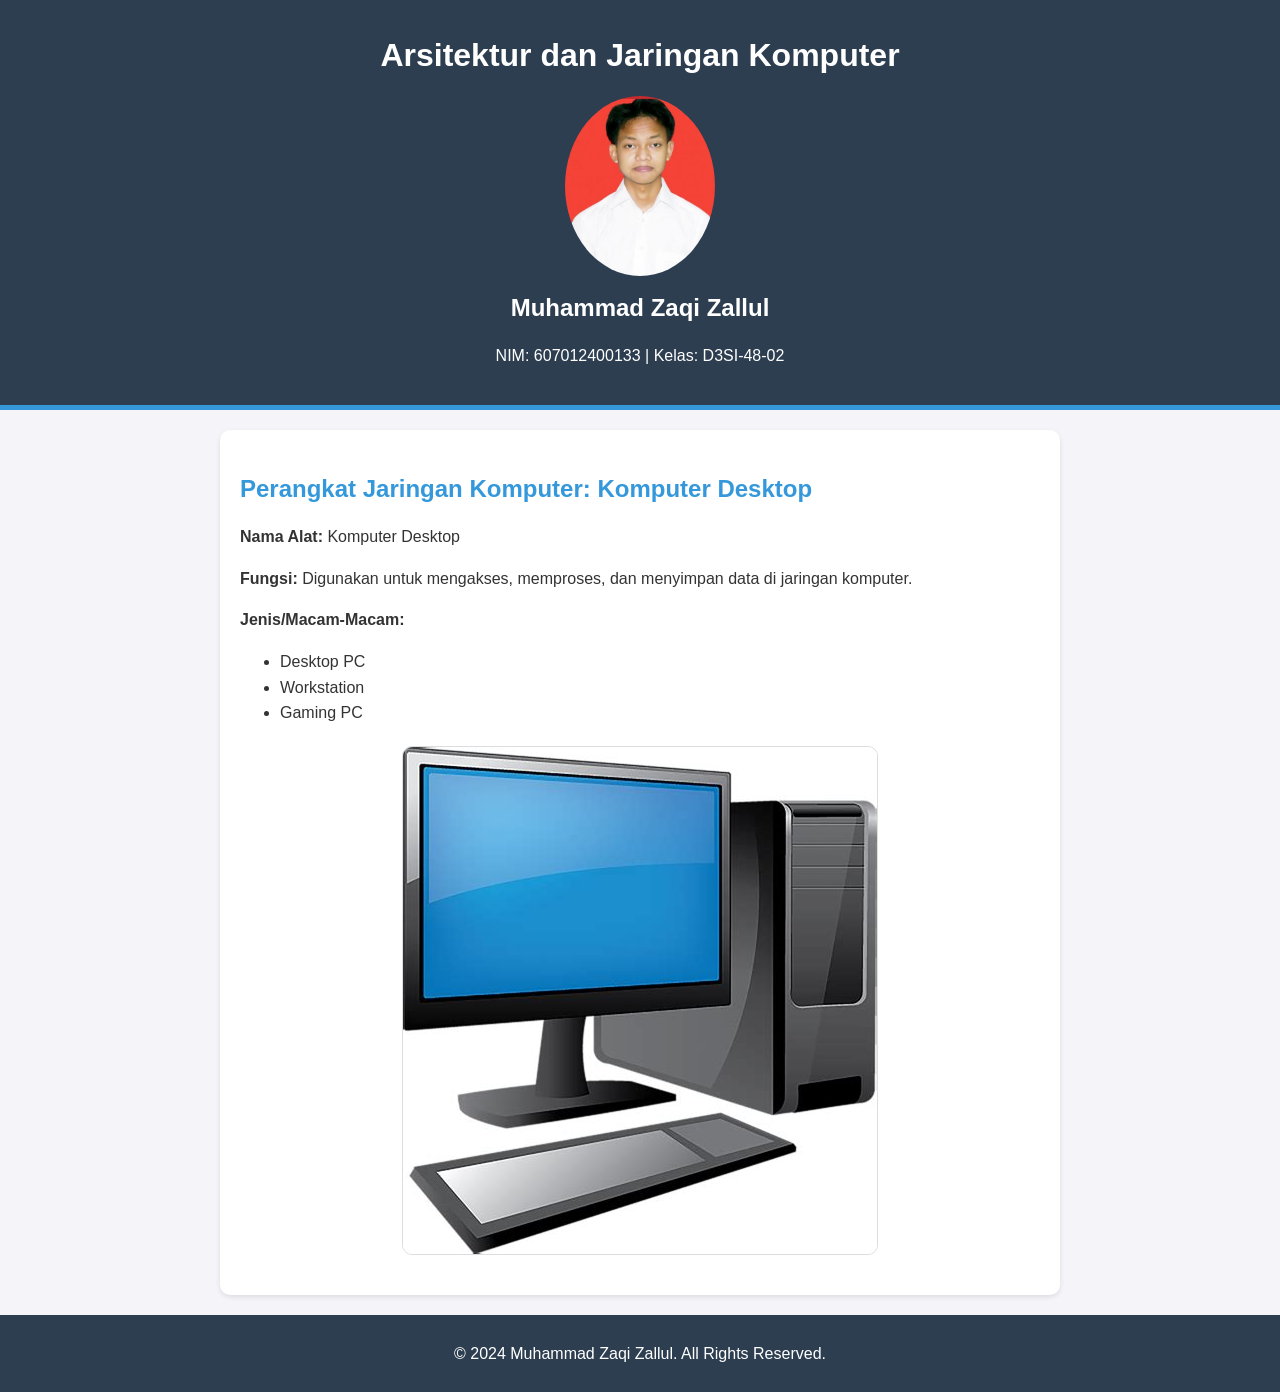
==== index.html @ 5224b15b "Rename TUBESJARKOM.html to index.html" ====
<!DOCTYPE html>
<html lang="en">
<head>
    <meta charset="UTF-8">
    <meta name="viewport" content="width=device-width, initial-scale=1.0">
    <title>Tugas Besar Jaringan Komputer</title>
    <style>
        body { 
            font-family: Arial, sans-serif; 
            margin: 0; 
            padding: 0; 
            background-color: #f4f4f9; 
            color: #333; 
            line-height: 1.6; 
        }
        header { 
            background: #2c3e50; 
            color: #fff; 
            padding: 20px 0; 
            text-align: center; 
            border-bottom: 5px solid #3498db; 
        }
        header img { 
            width: 150px; 
            height: auto; 
            border-radius: 50%; 
            margin-top: 10px; 
        }
        header h1 { margin: 10px 0 5px; }
        header h2 { margin: 5px 0; }
        section { 
            max-width: 800px; 
            margin: 20px auto; 
            background: #fff; 
            padding: 20px; 
            box-shadow: 0 2px 5px rgba(0,0,0,0.1); 
            border-radius: 10px; 
        }
        section h2 { 
            color: #3498db; 
            margin-bottom: 15px; 
        }
        section img { 
            display: block; 
            max-width: 100%; 
            height: auto; 
            margin: 20px auto; 
            border-radius: 10px; 
            border: 1px solid #ddd; 
        }
        footer { 
            text-align: center; 
            padding: 10px; 
            background: #2c3e50; 
            color: #fff; 
            margin-top: 20px; 
        }
    </style>
</head>
<body>
    <header>
        <h1>Arsitektur dan Jaringan Komputer</h1>
        <img src="foto.jpg" alt="Foto Pembuat">
        <h2>Muhammad Zaqi Zallul</h2>
        <p>NIM: 607012400133 | Kelas: D3SI-48-02</p>
    </header>
    <section>
        <h2>Perangkat Jaringan Komputer: Komputer Desktop</h2>
        <p><strong>Nama Alat:</strong> Komputer Desktop</p>
        <p><strong>Fungsi:</strong> Digunakan untuk mengakses, memproses, dan menyimpan data di jaringan komputer.</p>
        <p><strong>Jenis/Macam-Macam:</strong></p>
        <ul>
            <li>Desktop PC</li>
            <li>Workstation</li>
            <li>Gaming PC</li>
        </ul>
        <img src="komputer.jpg" alt="Gambar Komputer Desktop">
    </section>
    <footer>
        <p>&copy; 2024 Muhammad Zaqi Zallul. All Rights Reserved.</p>
    </footer>
</body>
</html>
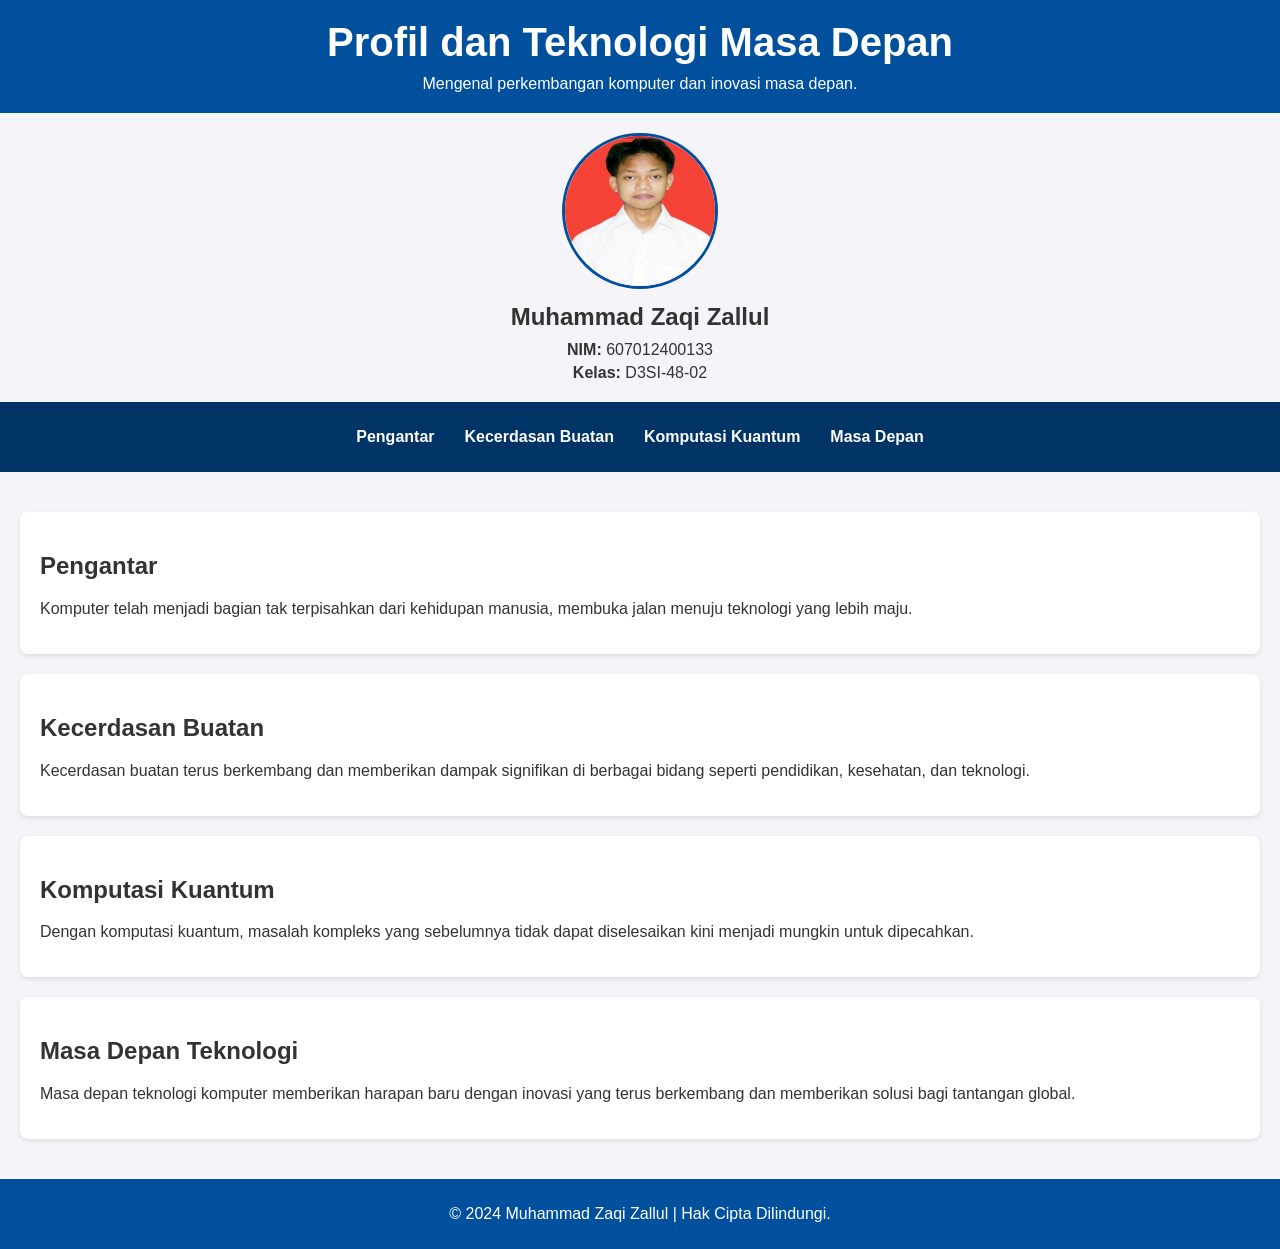
==== commit 7fb93ebe: "Add files via upload" ====
--- a/index.html
+++ b/index.html
@@ -1,84 +1,61 @@
-
 <!DOCTYPE html>
-<html lang="en">
+<html lang="id">
 <head>
     <meta charset="UTF-8">
     <meta name="viewport" content="width=device-width, initial-scale=1.0">
-    <title>Tugas Besar Jaringan Komputer</title>
-    <style>
-        body { 
-            font-family: Arial, sans-serif; 
-            margin: 0; 
-            padding: 0; 
-            background-color: #f4f4f9; 
-            color: #333; 
-            line-height: 1.6; 
-        }
-        header { 
-            background: #2c3e50; 
-            color: #fff; 
-            padding: 20px 0; 
-            text-align: center; 
-            border-bottom: 5px solid #3498db; 
-        }
-        header img { 
-            width: 150px; 
-            height: auto; 
-            border-radius: 50%; 
-            margin-top: 10px; 
-        }
-        header h1 { margin: 10px 0 5px; }
-        header h2 { margin: 5px 0; }
-        section { 
-            max-width: 800px; 
-            margin: 20px auto; 
-            background: #fff; 
-            padding: 20px; 
-            box-shadow: 0 2px 5px rgba(0,0,0,0.1); 
-            border-radius: 10px; 
-        }
-        section h2 { 
-            color: #3498db; 
-            margin-bottom: 15px; 
-        }
-        section img { 
-            display: block; 
-            max-width: 100%; 
-            height: auto; 
-            margin: 20px auto; 
-            border-radius: 10px; 
-            border: 1px solid #ddd; 
-        }
-        footer { 
-            text-align: center; 
-            padding: 10px; 
-            background: #2c3e50; 
-            color: #fff; 
-            margin-top: 20px; 
-        }
-    </style>
+    <title>Profil dan Teknologi Komputer</title>
+    <link rel="stylesheet" href="style.css">
 </head>
 <body>
     <header>
-        <h1>Arsitektur dan Jaringan Komputer</h1>
-        <img src="foto.jpg" alt="Foto Pembuat">
+        <div class="container">
+            <h1>Profil dan Teknologi Masa Depan</h1>
+            <p>Mengenal perkembangan komputer dan inovasi masa depan.</p>
+        </div>
+    </header>
+
+    <div class="profile">
+        <img src="foto.jpg" alt="Foto Muhammad Zaqi Zallul">
         <h2>Muhammad Zaqi Zallul</h2>
-        <p>NIM: 607012400133 | Kelas: D3SI-48-02</p>
-    </header>
-    <section>
-        <h2>Perangkat Jaringan Komputer: Komputer Desktop</h2>
-        <p><strong>Nama Alat:</strong> Komputer Desktop</p>
-        <p><strong>Fungsi:</strong> Digunakan untuk mengakses, memproses, dan menyimpan data di jaringan komputer.</p>
-        <p><strong>Jenis/Macam-Macam:</strong></p>
+        <p><strong>NIM:</strong> 607012400133</p>
+        <p><strong>Kelas:</strong> D3SI-48-02</p>
+    </div>
+
+    <nav>
         <ul>
-            <li>Desktop PC</li>
-            <li>Workstation</li>
-            <li>Gaming PC</li>
+            <li><a href="#pengantar">Pengantar</a></li>
+            <li><a href="#">Kecerdasan Buatan</a></li>
+            <li><a href="#kuantum">Komputasi Kuantum</a></li>
+            <li><a href="#masa-depan">Masa Depan</a></li>
         </ul>
-        <img src="komputer.jpg" alt="Gambar Komputer Desktop">
-    </section>
+    </nav>
+
+    <main>
+        <section id="pengantar">
+            <h2>Pengantar</h2>
+            <p>Komputer telah menjadi bagian tak terpisahkan dari kehidupan manusia, membuka jalan menuju teknologi yang lebih maju.</p>
+        </section>
+
+        <section id="ai">
+            <h2>Kecerdasan Buatan</h2>
+            <p>Kecerdasan buatan terus berkembang dan memberikan dampak signifikan di berbagai bidang seperti pendidikan, kesehatan, dan teknologi.</p>
+        </section>
+
+        <section id="kuantum">
+            <h2>Komputasi Kuantum</h2>
+            <p>Dengan komputasi kuantum, masalah kompleks yang sebelumnya tidak dapat diselesaikan kini menjadi mungkin untuk dipecahkan.</p>
+        </section>
+
+        <section id="masa-depan">
+            <h2>Masa Depan Teknologi</h2>
+            <p>Masa depan teknologi komputer memberikan harapan baru dengan inovasi yang terus berkembang dan memberikan solusi bagi tantangan global.</p>
+        </section>
+    </main>
+
     <footer>
-        <p>&copy; 2024 Muhammad Zaqi Zallul. All Rights Reserved.</p>
+        <p>&copy; 2024 Muhammad Zaqi Zallul | Hak Cipta Dilindungi.</p>
     </footer>
+
+    <script src="script.js"></script>
 </body>
 </html>
--- a/style.css
+++ b/style.css
@@ -0,0 +1,94 @@
+/* General Styles */
+body {
+  font-family: 'Arial', sans-serif;
+  margin: 0;
+  padding: 0;
+  background-color: #f4f4f9;
+  color: #333;
+}
+
+/* Header */
+header {
+  background: #00509e;
+  color: #fff;
+  text-align: center;
+  padding: 20px 0;
+}
+
+header h1 {
+  margin: 0;
+  font-size: 2.5em;
+}
+
+header p {
+  margin: 10px 0 0;
+}
+
+/* Profile Section */
+.profile {
+  text-align: center;
+  margin: 20px auto;
+}
+
+.profile img {
+  width: 150px;
+  height: 150px;
+  border-radius: 50%;
+  border: 3px solid #00509e;
+}
+
+.profile h2 {
+  margin: 10px 0;
+  font-size: 1.5em;
+}
+
+.profile p {
+  margin: 5px 0;
+  font-size: 1em;
+}
+
+
+nav {
+  background: #003366;
+  color: #fff;
+  padding: 10px 0;
+}
+
+nav ul {
+  list-style: none;
+  padding: 0;
+  display: flex;
+  justify-content: center;
+}
+
+nav ul li {
+  margin: 0 15px;
+}
+
+nav ul li a {
+  color: #fff;
+  text-decoration: none;
+  font-weight: bold;
+}
+
+
+main {
+  padding: 20px;
+}
+
+section {
+  margin: 20px 0;
+  background: #fff;
+  border-radius: 8px;
+  padding: 20px;
+  box-shadow: 0 2px 5px rgba(0, 0, 0, 0.1);
+}
+
+
+footer {
+  text-align: center;
+  background: #00509e;
+  color: #fff;
+  padding: 10px 0;
+  margin-top: 20px;
+}
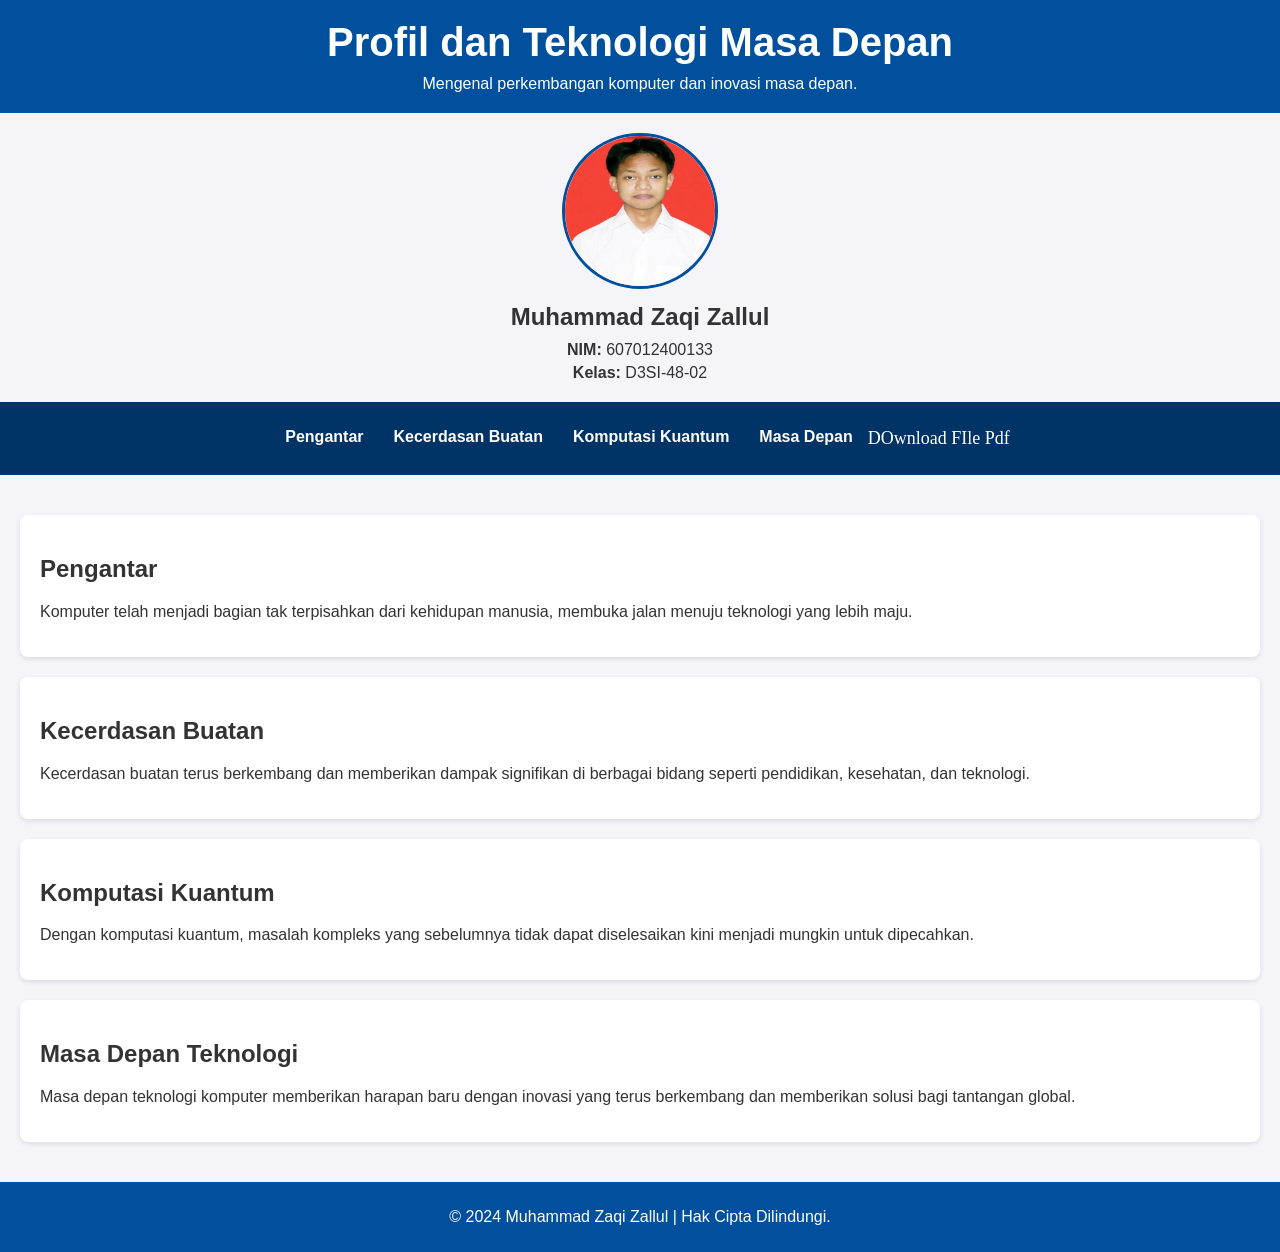
==== commit 2dd36b5f: "Add files via upload" ====
--- a/index.html
+++ b/index.html
@@ -27,6 +27,7 @@
             <li><a href="#">Kecerdasan Buatan</a></li>
             <li><a href="#kuantum">Komputasi Kuantum</a></li>
             <li><a href="#masa-depan">Masa Depan</a></li>
+            <a style="color: white; text-decoration: none; font-family: 'Times New Roman', Times, serif; font-size: 18px;" href="Tutorial hosting.pdf">DOwnload FIle Pdf</a>
         </ul>
     </nav>
 
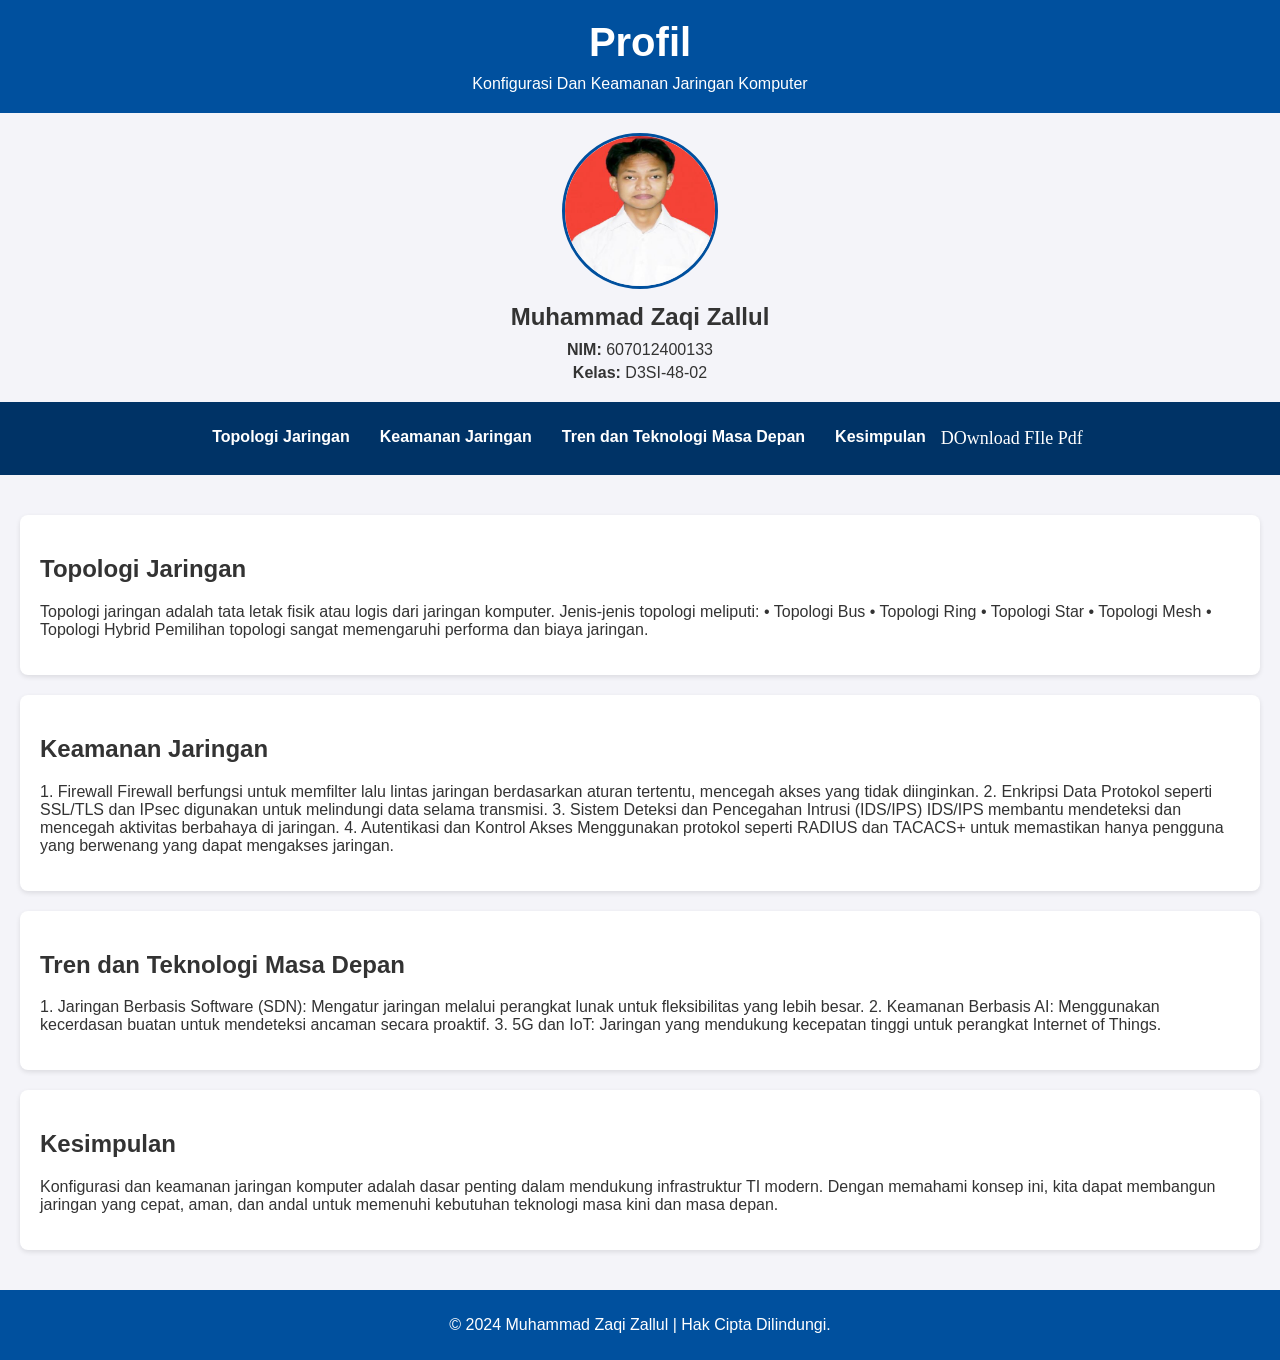
==== commit 70e162c3: "Add files via upload" ====
--- a/index.html
+++ b/index.html
@@ -9,8 +9,8 @@
 <body>
     <header>
         <div class="container">
-            <h1>Profil dan Teknologi Masa Depan</h1>
-            <p>Mengenal perkembangan komputer dan inovasi masa depan.</p>
+            <h1>Profil</h1>
+            <p>Konfigurasi Dan Keamanan Jaringan Komputer   </p>
         </div>
     </header>
 
@@ -23,33 +23,67 @@
 
     <nav>
         <ul>
-            <li><a href="#pengantar">Pengantar</a></li>
-            <li><a href="#">Kecerdasan Buatan</a></li>
-            <li><a href="#kuantum">Komputasi Kuantum</a></li>
-            <li><a href="#masa-depan">Masa Depan</a></li>
-            <a style="color: white; text-decoration: none; font-family: 'Times New Roman', Times, serif; font-size: 18px;" href="Tutorial hosting.pdf">DOwnload FIle Pdf</a>
+            <li><a href="#pengantar">Topologi Jaringan</a></li>
+            <li><a href="#">Keamanan Jaringan
+            </a></li>
+            <li><a href="#kuantum">Tren dan Teknologi Masa Depan</a></li>
+            <li><a href="#masa-depan">Kesimpulan</a></li>
+            <a style="color: white; text-decoration: none; font-family: 'Times New Roman', Times, serif; font-size: 18px;" href="ZaqiHosting.pdf">DOwnload FIle Pdf</a>
         </ul>
     </nav>
 
     <main>
         <section id="pengantar">
-            <h2>Pengantar</h2>
-            <p>Komputer telah menjadi bagian tak terpisahkan dari kehidupan manusia, membuka jalan menuju teknologi yang lebih maju.</p>
+            <h2>Topologi Jaringan            </h2>
+            <p>Topologi jaringan adalah tata letak fisik atau logis dari jaringan komputer. Jenis-jenis topologi meliputi:
+                •	Topologi Bus
+                •	Topologi Ring
+                •	Topologi Star
+                •	Topologi Mesh
+                •	Topologi Hybrid
+            
+            Pemilihan topologi sangat memengaruhi performa dan biaya jaringan.
+            
+            </p>
         </section>
 
         <section id="ai">
-            <h2>Kecerdasan Buatan</h2>
-            <p>Kecerdasan buatan terus berkembang dan memberikan dampak signifikan di berbagai bidang seperti pendidikan, kesehatan, dan teknologi.</p>
+            <h2>Keamanan Jaringan
+            </h2>
+            <p>1. Firewall
+
+                Firewall berfungsi untuk memfilter lalu lintas jaringan berdasarkan aturan tertentu, mencegah akses yang tidak diinginkan.
+                
+                2. Enkripsi Data
+                
+                Protokol seperti SSL/TLS dan IPsec digunakan untuk melindungi data selama transmisi.
+                
+                3. Sistem Deteksi dan Pencegahan Intrusi (IDS/IPS)
+                
+                IDS/IPS membantu mendeteksi dan mencegah aktivitas berbahaya di jaringan.
+                
+                4. Autentikasi dan Kontrol Akses
+                
+                Menggunakan protokol seperti RADIUS dan TACACS+ untuk memastikan hanya pengguna yang berwenang yang dapat mengakses jaringan.
+                
+                </p>
         </section>
 
         <section id="kuantum">
-            <h2>Komputasi Kuantum</h2>
-            <p>Dengan komputasi kuantum, masalah kompleks yang sebelumnya tidak dapat diselesaikan kini menjadi mungkin untuk dipecahkan.</p>
+            <h2>
+                Tren dan Teknologi Masa Depan
+                </h2>
+            <p>1.	Jaringan Berbasis Software (SDN): Mengatur jaringan melalui perangkat lunak untuk fleksibilitas yang lebih besar.
+                2.	Keamanan Berbasis AI: Menggunakan kecerdasan buatan untuk mendeteksi ancaman secara proaktif.
+                3.	5G dan IoT: Jaringan yang mendukung kecepatan tinggi untuk perangkat Internet of Things.
+            </p>
         </section>
 
         <section id="masa-depan">
-            <h2>Masa Depan Teknologi</h2>
-            <p>Masa depan teknologi komputer memberikan harapan baru dengan inovasi yang terus berkembang dan memberikan solusi bagi tantangan global.</p>
+            <h2>Kesimpulan
+            </h2>
+            <p>Konfigurasi dan keamanan jaringan komputer adalah dasar penting dalam mendukung infrastruktur TI modern. Dengan memahami konsep ini, kita dapat membangun jaringan yang cepat, aman, dan andal untuk memenuhi kebutuhan teknologi masa kini dan masa depan.
+            </p>
         </section>
     </main>
 
